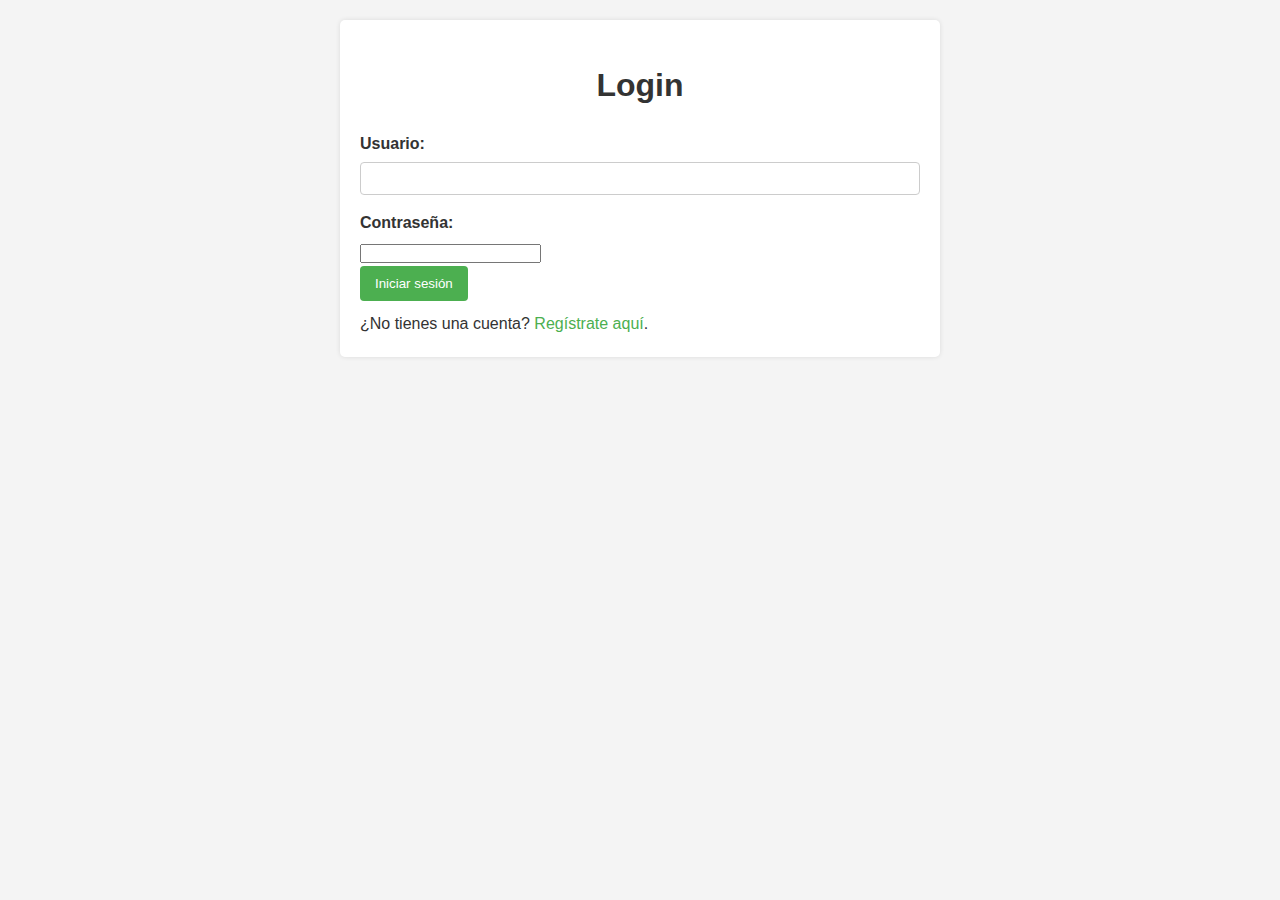
==== src/main/resources/static/login.html @ 2519aa3e "Security Maybe Done" ====
<!DOCTYPE html>
<html lang="es">
<head>
    <meta charset="UTF-8">
    <meta name="viewport" content="width=device-width, initial-scale=1.0">
    <title>Login</title>
    <link rel="stylesheet" href="styles.css">
</head>
<body>
<div class="form-container">
    <h1>Login</h1>
    <form id="loginForm">
        <label for="username">Usuario:</label>
        <input type="text" id="username" name="username" required>
        <br>
        <label for="password">Contraseña:</label>
        <input type="password" id="password" name="password" required>
        <br>
        <button type="submit" class="btn">Iniciar sesión</button>
    </form>
    <p id="message"></p>
    <p>¿No tienes una cuenta? <a href="register.html">Regístrate aquí</a>.</p>
</div>

<script src="script.js"></script>
</body>
</html>
---- src/main/resources/static/styles.css ----
/* Reinicio básico de márgenes y paddings */
* {
    margin: 0;
    padding: 0;
    box-sizing: border-box;
}

/* Estilo general del body */
body {
    font-family: Arial, sans-serif;
    background-color: #f4f4f4;
    color: #333;
    line-height: 1.6;
}

/* Títulos */
h1 {
    text-align: center;
    margin: 20px 0;
}

/* Contenedores principales */
.form-container, .property-list {
    max-width: 600px;       /* Ajusta el ancho máximo según necesites */
    margin: 20px auto;      /* Centra el contenedor horizontalmente */
    background-color: #fff;
    padding: 20px;
    border-radius: 5px;
    box-shadow: 0 0 5px rgba(0,0,0,0.1);
}

/* Subtítulos dentro de los contenedores */
.form-container h2,
.property-list h2 {
    margin-bottom: 15px;
}

/* Etiquetas de formulario */
label {
    display: block;
    margin-bottom: 5px;
    font-weight: bold;
}

/* Campos de entrada */
input[type="text"],
input[type="number"],
textarea {
    width: 100%;
    padding: 8px;
    margin-bottom: 15px;
    border: 1px solid #ccc;
    border-radius: 4px;
}

/* Botón principal */
.btn {
    background-color: #4CAF50;
    color: #fff;
    padding: 10px 15px;
    border: none;
    cursor: pointer;
    border-radius: 4px;
}

.btn:hover {
    background-color: #45a049;
}

/* Estilos para la tabla */
table {
    width: 100%;
    border-collapse: collapse;
    margin-top: 15px;
}

th, td {
    padding: 12px;
    text-align: left;
    border-bottom: 1px solid #ddd;
}

/* Cabecera de la tabla */
th {
    background-color: #f0f0f0;
}

/* Estilos para mensajes de error */
#message {
    color: #ff0000;
    text-align: center;
    margin-top: 10px;
}

/* Estilos para enlaces */
a {
    color: #4CAF50;
    text-decoration: none;
}

a:hover {
    text-decoration: underline;
}
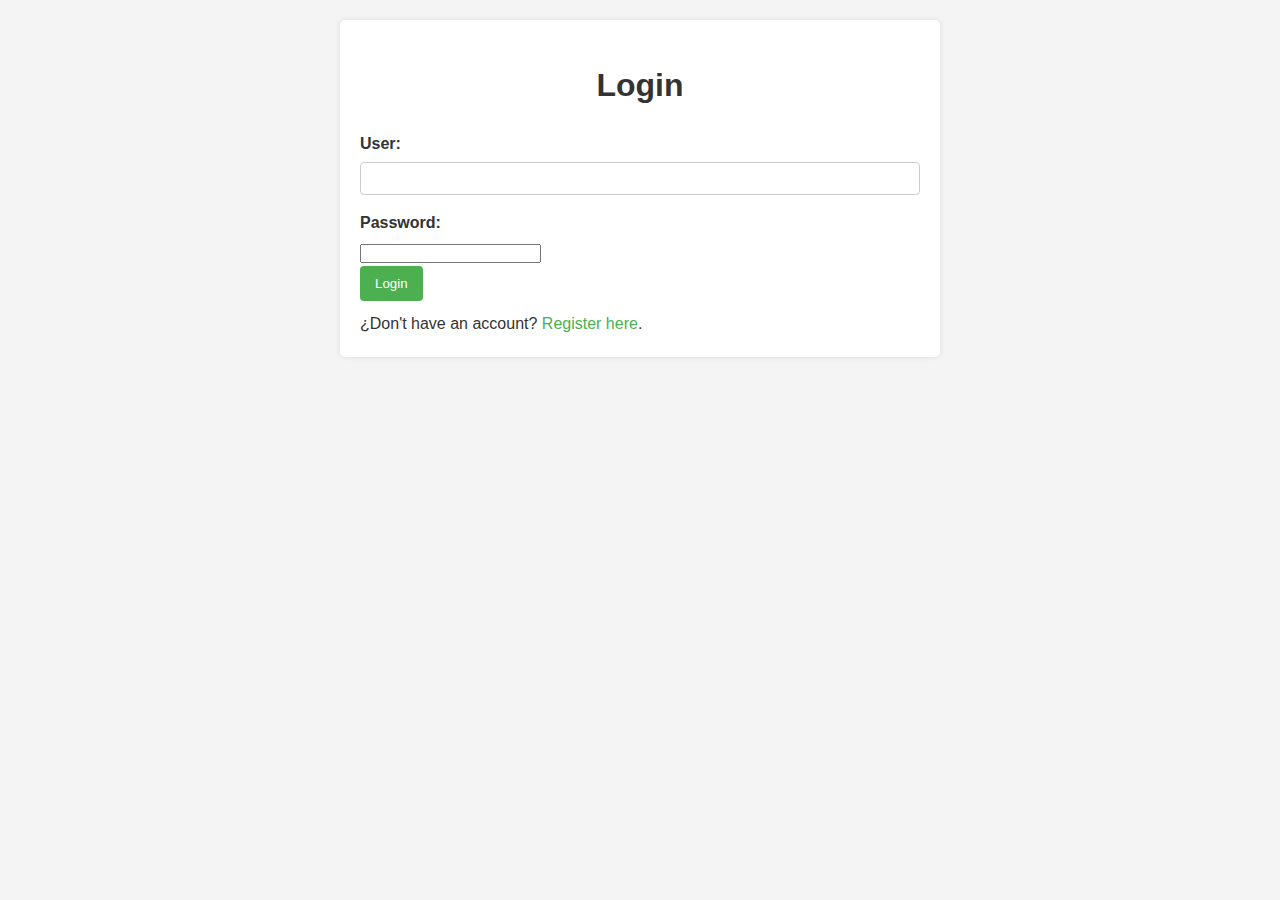
==== commit 29c049f5: "Almost Secure2" ====
--- a/src/main/resources/static/login.html
+++ b/src/main/resources/static/login.html
@@ -10,16 +10,16 @@
 <div class="form-container">
     <h1>Login</h1>
     <form id="loginForm">
-        <label for="username">Usuario:</label>
+        <label for="username">User:</label>
         <input type="text" id="username" name="username" required>
         <br>
-        <label for="password">Contraseña:</label>
+        <label for="password">Password:</label>
         <input type="password" id="password" name="password" required>
         <br>
-        <button type="submit" class="btn">Iniciar sesión</button>
+        <button type="submit" class="btn">Login</button>
     </form>
     <p id="message"></p>
-    <p>¿No tienes una cuenta? <a href="register.html">Regístrate aquí</a>.</p>
+    <p>¿Don't have an account? <a href="register.html">Register here</a>.</p>
 </div>
 
 <script src="script.js"></script>
